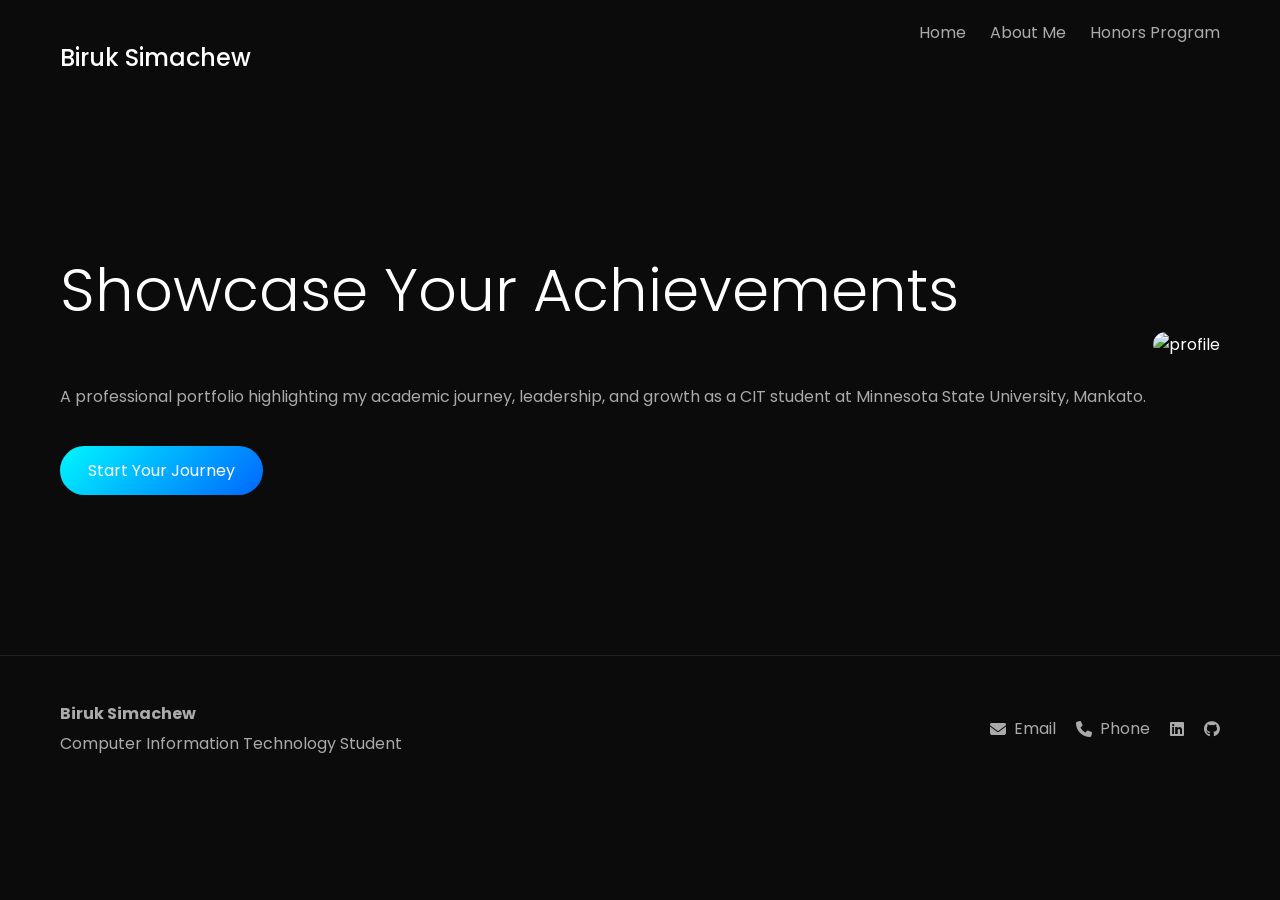
==== index.html @ c4116b01 "Add files via upload" ====
<!DOCTYPE html>
<html lang="en">
<head>
<link rel="stylesheet" href="https://cdnjs.cloudflare.com/ajax/libs/font-awesome/6.5.0/css/all.min.css">
<link href="https://fonts.googleapis.com/css2?family=Poppins:wght@300;400;600&display=swap" rel="stylesheet">
<meta charset="UTF-8">
<title>Biruk Simachew</title>
<link rel="stylesheet" href="style.css">
</head>

<body>

<nav>
    <h2>Biruk Simachew</h2>
    <div>
        <a href="index.html">Home</a>
        <a href="about.html">About Me</a>
        <a href="honors.html">Honors Program</a>
    </div>
</nav>

<section class="hero">
    <div class="hero-text">
        <h1>Showcase Your Achievements</h1>
        <p>
            A professional portfolio highlighting my academic journey, leadership,
            and growth as a CIT student at Minnesota State University, Mankato.
        </p>
        <a href="about.html" class="btn">Start Your Journey</a>
    </div>

    <div class="hero-img">
        <img src="https://media.istockphoto.com/id/2171382633/vector/user-profile-icon-anonymous-person-symbol-blank-avatar-graphic-vector-illustration.jpg?s=612x612&w=0&k=20&c=ZwOF6NfOR0zhYC44xOX06ryIPAUhDvAajrPsaZ6v1-w=" alt="profile">
    </div>
</section>


</body>
<footer>
    <div class="footer-left">
        <p><b>Biruk Simachew</b></p>
        <p>Computer Information Technology Student</p>
    </div>

    <div class="footer-right">
        <a href="mailto:biruk.simachew@mnsu.edu" class="icon">
            <i class="fas fa-envelope"></i> Email
        </a>

        <a href="tel:6784997804" class="icon">
            <i class="fas fa-phone"></i> Phone
        </a>

        <a href="#" class="icon">
            <i class="fab fa-linkedin"></i>
        </a>

        <a href="#" class="icon">
            <i class="fab fa-github"></i>
        </a>
    </div>
</footer></html>
---- style.css ----
body {
    margin: 0;
    font-family: 'Poppins', sans-serif;
    background: #0b0b0b;
    color: white;
}

/* NAVBAR */
nav {
    display: flex;
    justify-content: space-between;
    padding: 20px 60px;
}

nav h2 {
    font-weight: 500;
}

nav a {
    color: #aaa;
    text-decoration: none;
    margin-left: 20px;
    position: relative;
    transition: 0.3s;
}

nav a::after {
    content: "";
    position: absolute;
    width: 0;
    height: 2px;
    background: #00f7ff;
    bottom: -5px;
    left: 0;
    transition: 0.3s;
}

nav a:hover {
    color: white;
}

nav a:hover::after {
    width: 100%;
}

/* HERO */
.hero {
    display: flex;
    align-items: center;
    justify-content: space-between;
    padding: 80px 60px;
    animation: fadeIn 1.2s ease;
}

.hero h1 {
    font-size: 60px;
    font-weight: 300;
}

.hero p {
    color: #aaa;
    line-height: 1.6;
}

.btn {
    display: inline-block;
    margin-top: 20px;
    padding: 12px 28px;
    border-radius: 30px;
    background: linear-gradient(135deg, #00f7ff, #0066ff);
    color: white;
    text-decoration: none;
    transition: 0.3s;
}

.btn:hover {
    transform: translateY(-3px);
    box-shadow: 0 0 20px rgba(0,247,255,0.5);
}

/* IMAGE */
.hero-img img {
    width: 420px;
    border-radius: 15px;
    transition: 0.4s;
}

.hero-img img:hover {
    transform: scale(1.05);
}

/* PAGE */
.page {
    padding: 80px 60px;
    max-width: 900px;
    animation: fadeIn 1s ease;
}

/* SKILLS */
.skills li {
    margin: 10px 0;
    color: #ccc;
}

/* LINKS */
.links a {
    color: #aaa;
    text-decoration: none;
    transition: 0.3s;
}

.links a:hover {
    color: #00f7ff;
    padding-left: 6px;
}

/* FOOTER */
footer {
    margin-top: 80px;
    padding: 40px 60px;
    border-top: 1px solid #222;
    display: flex;
    justify-content: space-between;
    flex-wrap: wrap;
}

.footer-left p {
    margin: 5px 0;
    color: #aaa;
}

.footer-right {
    display: flex;
    gap: 20px;
    align-items: center;
}

/* ICON BUTTONS */
.icon {
    display: flex;
    align-items: center;
    gap: 8px;
    color: #aaa;
    text-decoration: none;
    transition: 0.3s;
}

.icon:hover {
    color: #00f7ff;
    transform: translateY(-2px);
}

/* SOCIAL ICONS */
.socials {
    margin-top: 20px;
}

.socials a {
    margin-right: 15px;
    font-size: 20px;
    color: #aaa;
    transition: 0.3s;
}

.socials a:hover {
    color: #00f7ff;
}

/* ANIMATION */
@keyframes fadeIn {
    from {
        opacity: 0;
        transform: translateY(25px);
    }
    to {
        opacity: 1;
        transform: translateY(0);
    }
}
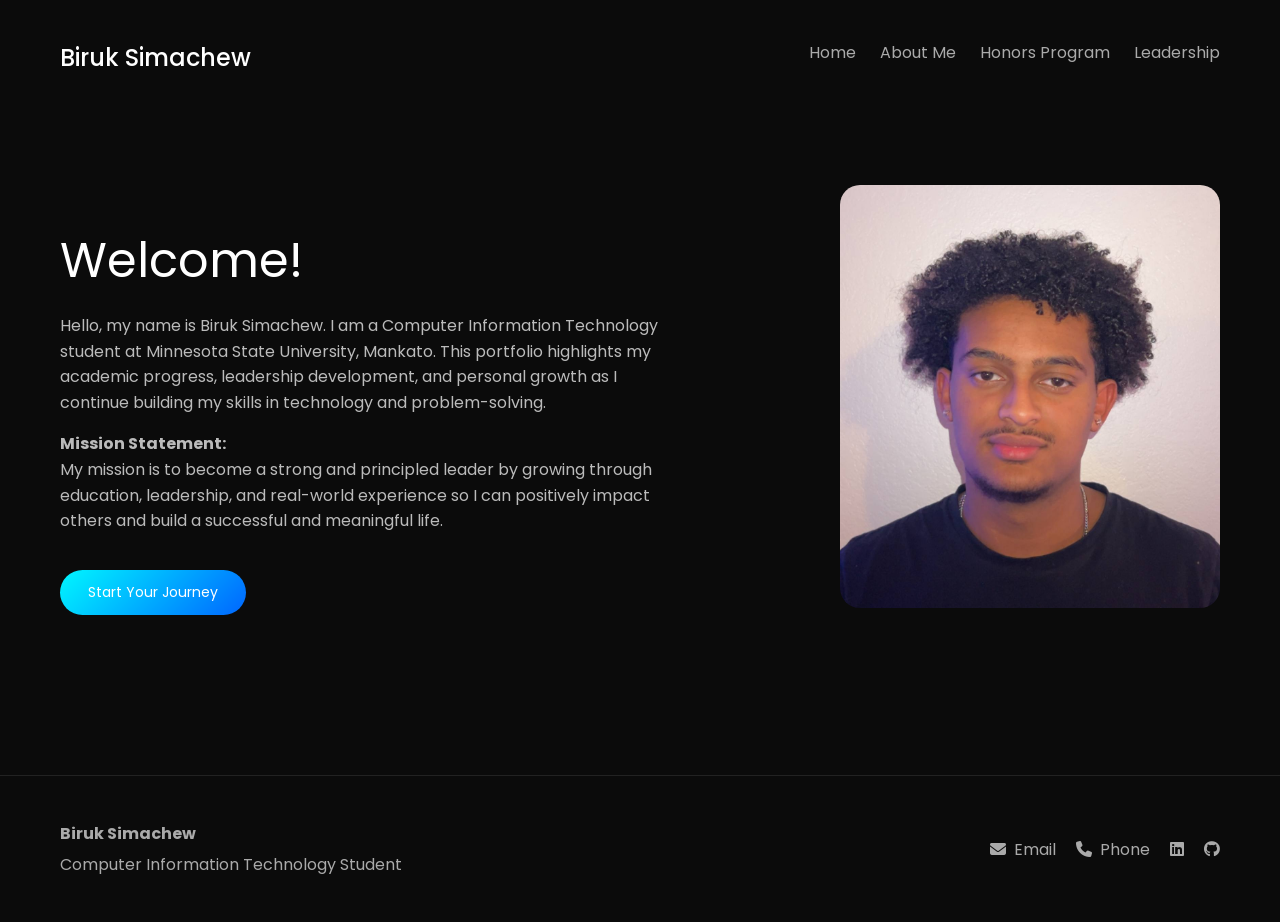
==== commit 58bd75ba: "Add files via upload" ====
--- a/index.html
+++ b/index.html
@@ -13,24 +13,34 @@
 <nav>
     <h2>Biruk Simachew</h2>
     <div>
-        <a href="index.html">Home</a>
-        <a href="about.html">About Me</a>
-        <a href="honors.html">Honors Program</a>
-    </div>
+    <a href="index.html">Home</a>
+    <a href="about.html">About Me</a>
+    <a href="honors.html">Honors Program</a>
+    <a href="leadership.html">Leadership</a>
+</div>
 </nav>
 
 <section class="hero">
     <div class="hero-text">
-        <h1>Showcase Your Achievements</h1>
+        <h1>Welcome!</h1>
         <p>
-            A professional portfolio highlighting my academic journey, leadership,
-            and growth as a CIT student at Minnesota State University, Mankato.
-        </p>
+    Hello, my name is Biruk Simachew. I am a Computer Information Technology student
+    at Minnesota State University, Mankato. This portfolio highlights my academic
+    progress, leadership development, and personal growth as I continue building
+    my skills in technology and problem-solving.
+</p>
+
+<p>
+    <b>Mission Statement:</b><br>
+    My mission is to become a strong and principled leader by growing through
+    education, leadership, and real-world experience so I can positively impact
+    others and build a successful and meaningful life.
+</p>
         <a href="about.html" class="btn">Start Your Journey</a>
     </div>
 
     <div class="hero-img">
-        <img src="https://media.istockphoto.com/id/2171382633/vector/user-profile-icon-anonymous-person-symbol-blank-avatar-graphic-vector-illustration.jpg?s=612x612&w=0&k=20&c=ZwOF6NfOR0zhYC44xOX06ryIPAUhDvAajrPsaZ6v1-w=" alt="profile">
+        <img src="pic1.jpg" alt="profile">
     </div>
 </section>
 
@@ -59,4 +69,4 @@
             <i class="fab fa-github"></i>
         </a>
     </div>
-</footer></html>+</footer></html>
--- a/style.css
+++ b/style.css
@@ -1,3 +1,4 @@
+/* GLOBAL */
 body {
     margin: 0;
     font-family: 'Poppins', sans-serif;
@@ -5,11 +6,21 @@
     color: white;
 }
 
+h1, h2, h3 {
+    margin-bottom: 10px;
+}
+
+p {
+    color: #bbb;
+    line-height: 1.6;
+}
+
 /* NAVBAR */
 nav {
     display: flex;
     justify-content: space-between;
     padding: 20px 60px;
+    align-items: center;
 }
 
 nav h2 {
@@ -49,20 +60,31 @@
     align-items: center;
     justify-content: space-between;
     padding: 80px 60px;
+    gap: 40px;
     animation: fadeIn 1.2s ease;
 }
 
+.hero-text {
+    max-width: 600px;
+}
+
 .hero h1 {
-    font-size: 60px;
-    font-weight: 300;
-}
-
-.hero p {
-    color: #aaa;
-    line-height: 1.6;
-}
-
-.btn {
+    font-size: 48px;
+    font-weight: 400;
+}
+
+.hero-img img {
+    width: 380px;
+    border-radius: 20px;
+    transition: 0.4s;
+}
+
+.hero-img img:hover {
+    transform: scale(1.05);
+}
+
+/* BUTTONS */
+.btn, .pdf-btn {
     display: inline-block;
     margin-top: 20px;
     padding: 12px 28px;
@@ -70,39 +92,72 @@
     background: linear-gradient(135deg, #00f7ff, #0066ff);
     color: white;
     text-decoration: none;
-    transition: 0.3s;
-}
-
-.btn:hover {
+    font-size: 14px;
+    transition: 0.3s;
+}
+
+.btn:hover, .pdf-btn:hover {
     transform: translateY(-3px);
     box-shadow: 0 0 20px rgba(0,247,255,0.5);
 }
 
-/* IMAGE */
-.hero-img img {
-    width: 420px;
-    border-radius: 15px;
-    transition: 0.4s;
-}
-
-.hero-img img:hover {
-    transform: scale(1.05);
-}
-
-/* PAGE */
+/* PAGE LAYOUT */
 .page {
-    padding: 80px 60px;
-    max-width: 900px;
+    padding: 60px;
+    max-width: 1100px;
+    margin: auto;
     animation: fadeIn 1s ease;
 }
 
+/* CARD SECTIONS (THIS MAKES IT MODERN 🔥) */
+.page h3,
+.page h2 {
+    margin-top: 40px;
+}
+
+.page p {
+    background: #111;
+    padding: 20px;
+    border-radius: 12px;
+    border: 1px solid #222;
+}
+
 /* SKILLS */
+.skills {
+    margin-top: 30px;
+}
+
+.skills ul {
+    display: flex;
+    gap: 15px;
+    flex-wrap: wrap;
+    padding: 0;
+}
+
 .skills li {
-    margin: 10px 0;
+    list-style: none;
+    background: #111;
+    padding: 10px 18px;
+    border-radius: 20px;
+    border: 1px solid #222;
     color: #ccc;
+    transition: 0.3s;
+}
+
+.skills li:hover {
+    background: #00f7ff;
+    color: black;
 }
 
 /* LINKS */
+.links {
+    margin-top: 20px;
+}
+
+.links li {
+    margin-bottom: 10px;
+}
+
 .links a {
     color: #aaa;
     text-decoration: none;
@@ -112,6 +167,28 @@
 .links a:hover {
     color: #00f7ff;
     padding-left: 6px;
+}
+
+/* PHOTOS */
+.photos {
+    display: flex;
+    gap: 30px;
+    margin-top: 20px;
+    flex-wrap: wrap;
+}
+
+.photos img {
+    width: 320px;
+    height: 320px;
+    object-fit: cover;
+    border-radius: 15px;
+    border: 2px solid #222;
+    transition: 0.3s;
+}
+
+.photos img:hover {
+    transform: scale(1.05);
+    box-shadow: 0 0 25px rgba(0,247,255,0.4);
 }
 
 /* FOOTER */
@@ -150,22 +227,6 @@
     transform: translateY(-2px);
 }
 
-/* SOCIAL ICONS */
-.socials {
-    margin-top: 20px;
-}
-
-.socials a {
-    margin-right: 15px;
-    font-size: 20px;
-    color: #aaa;
-    transition: 0.3s;
-}
-
-.socials a:hover {
-    color: #00f7ff;
-}
-
 /* ANIMATION */
 @keyframes fadeIn {
     from {
@@ -176,4 +237,30 @@
         opacity: 1;
         transform: translateY(0);
     }
-}+}
+
+/* MOBILE (VERY IMPORTANT 🔥) */
+@media (max-width: 900px) {
+    .hero {
+        flex-direction: column;
+        text-align: center;
+    }
+
+    .hero-img img {
+        width: 100%;
+        max-width: 300px;
+    }
+
+    nav {
+        flex-direction: column;
+        gap: 10px;
+    }
+
+    .photos {
+        justify-content: center;
+    }
+
+    .page {
+        padding: 30px;
+    }
+}
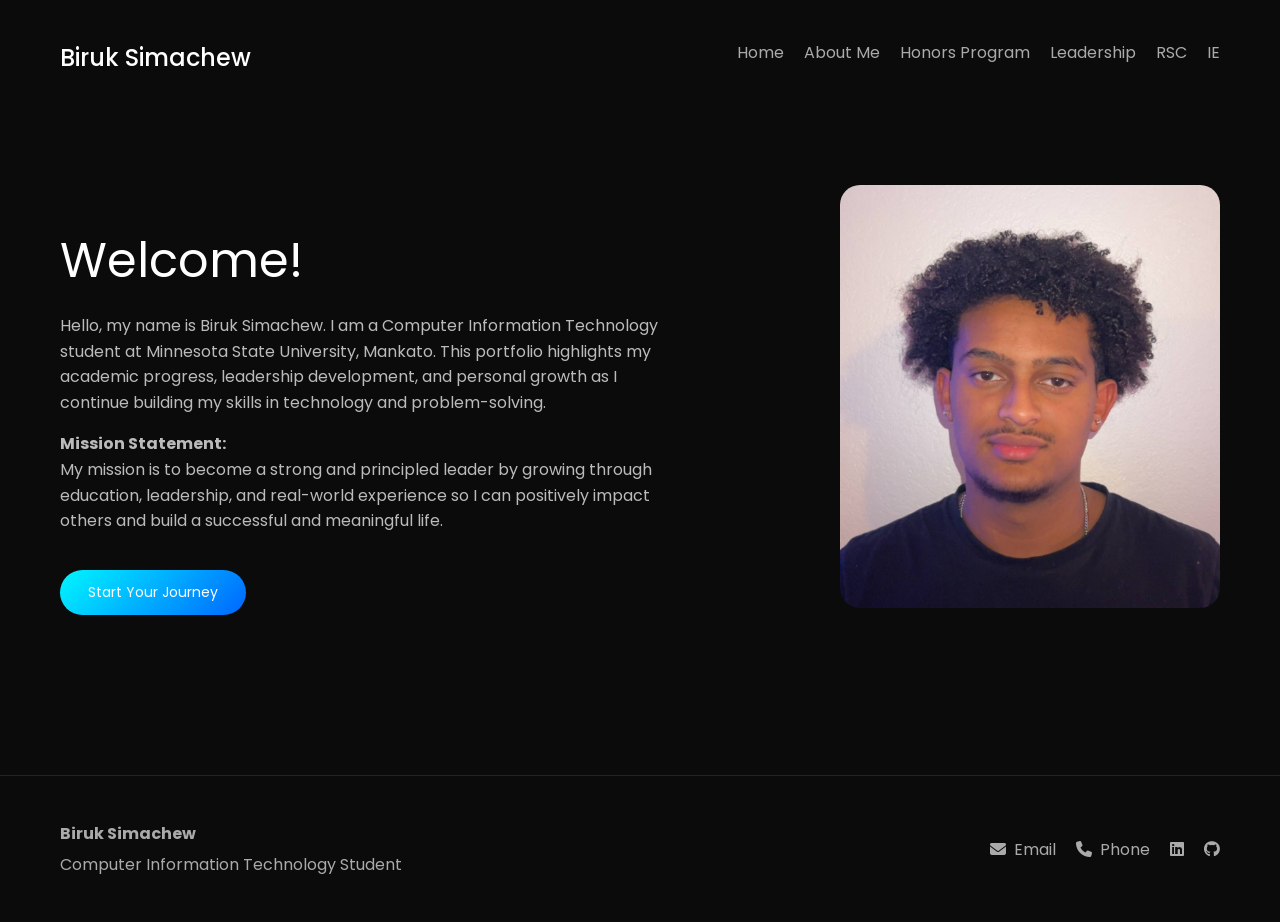
==== commit 5ce84fa4: "Add files via upload" ====
--- a/index.html
+++ b/index.html
@@ -14,11 +14,13 @@
     <h2>Biruk Simachew</h2>
     <div>
     <a href="index.html">Home</a>
-    <a href="about.html">About Me</a>
-    <a href="honors.html">Honors Program</a>
-    <a href="leadership.html">Leadership</a>
-</div>
-</nav>
+    <a href="about.html">About Me</a>
+    <a href="honors.html">Honors Program</a>
+    <a href="leadership.html">Leadership</a>
+    <a href="research.html">RSC</a>
+    <a href="intercultural.html">IE</a>
+</div>
+</nav>
 
 <section class="hero">
     <div class="hero-text">
--- a/style.css
+++ b/style.css
@@ -16,24 +16,33 @@
 }
 
 /* NAVBAR */
-nav {
-    display: flex;
-    justify-content: space-between;
-    padding: 20px 60px;
-    align-items: center;
-}
+nav {
+    display: flex;
+    justify-content: space-between;
+    padding: 20px 60px;
+    align-items: center;
+    gap: 20px;
+    flex-wrap: wrap;
+}
 
 nav h2 {
     font-weight: 500;
 }
 
-nav a {
-    color: #aaa;
-    text-decoration: none;
-    margin-left: 20px;
-    position: relative;
-    transition: 0.3s;
-}
+nav a {
+    color: #aaa;
+    text-decoration: none;
+    margin-left: 20px;
+    position: relative;
+    transition: 0.3s;
+}
+
+nav div {
+    display: flex;
+    flex-wrap: wrap;
+    justify-content: flex-end;
+    gap: 14px 0;
+}
 
 nav a::after {
     content: "";
@@ -251,10 +260,14 @@
         max-width: 300px;
     }
 
-    nav {
-        flex-direction: column;
-        gap: 10px;
-    }
+    nav {
+        flex-direction: column;
+        gap: 10px;
+    }
+
+    nav div {
+        justify-content: center;
+    }
 
     .photos {
         justify-content: center;
